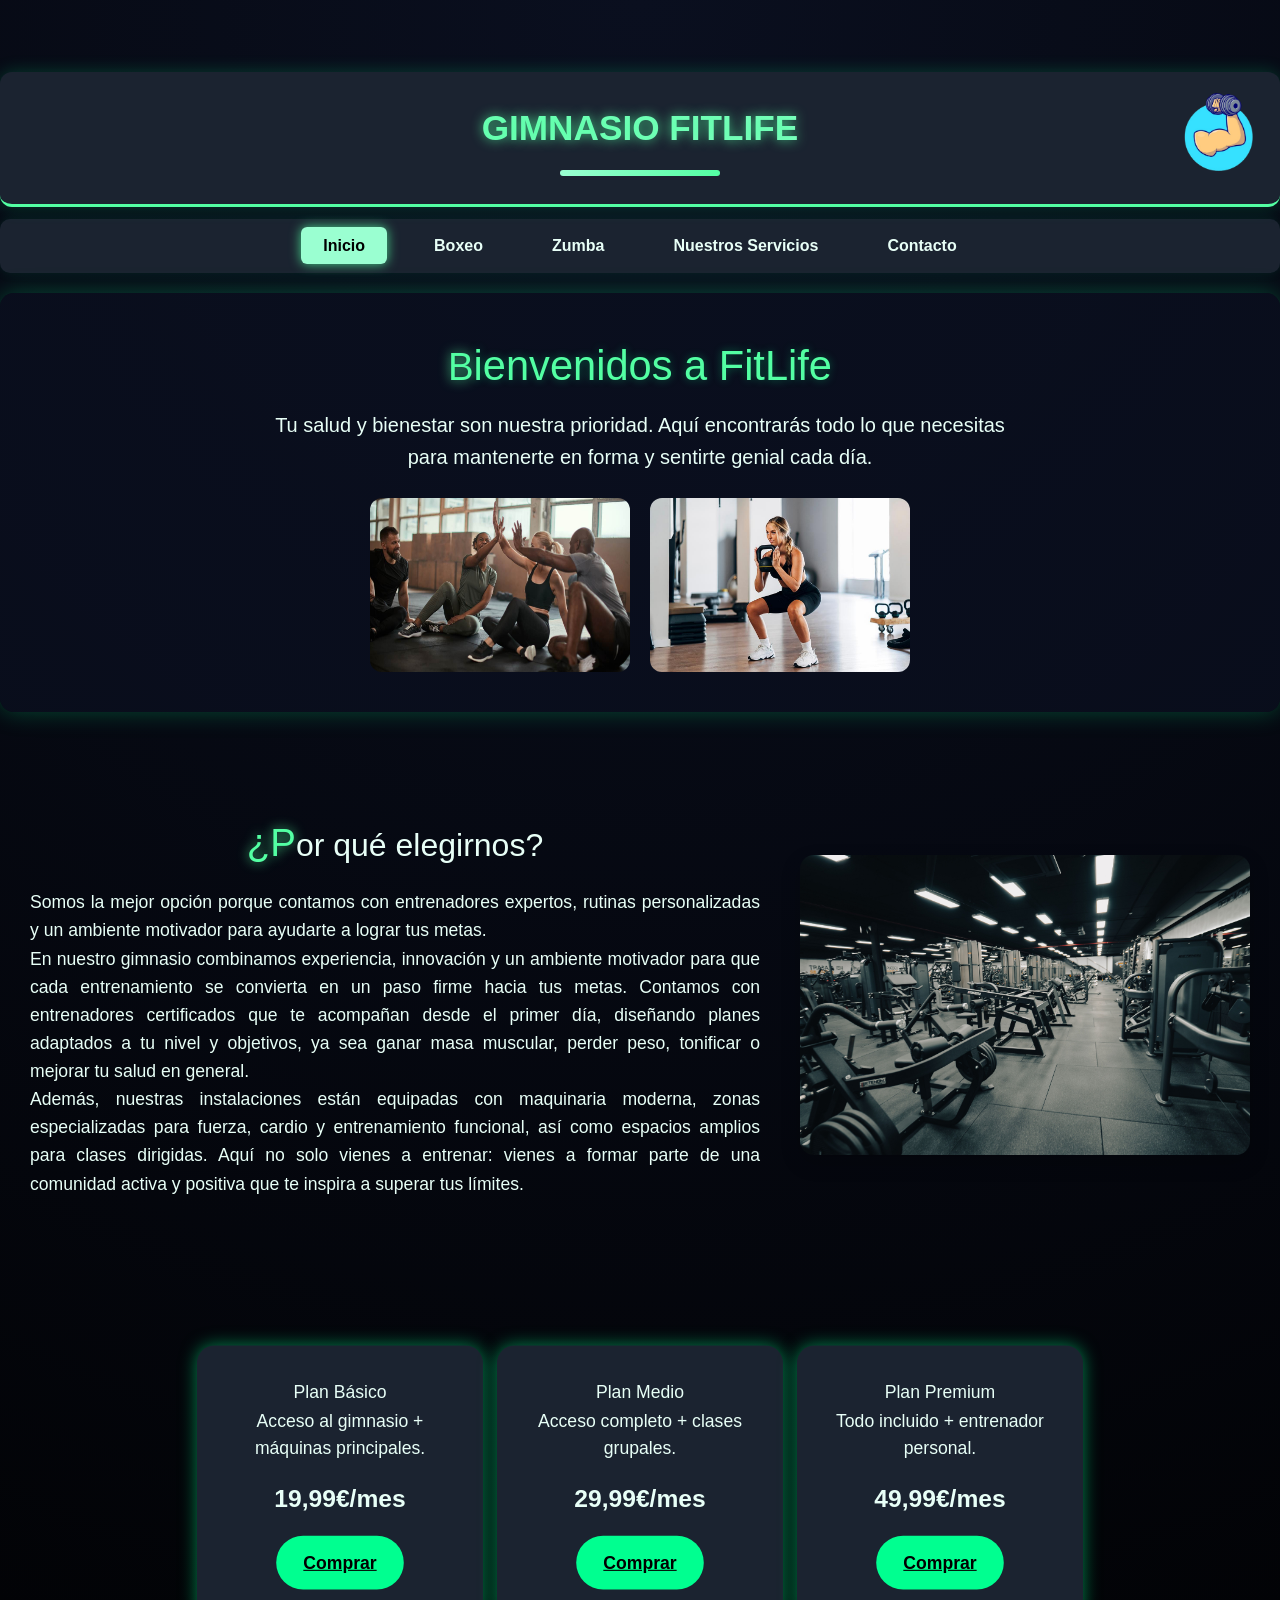
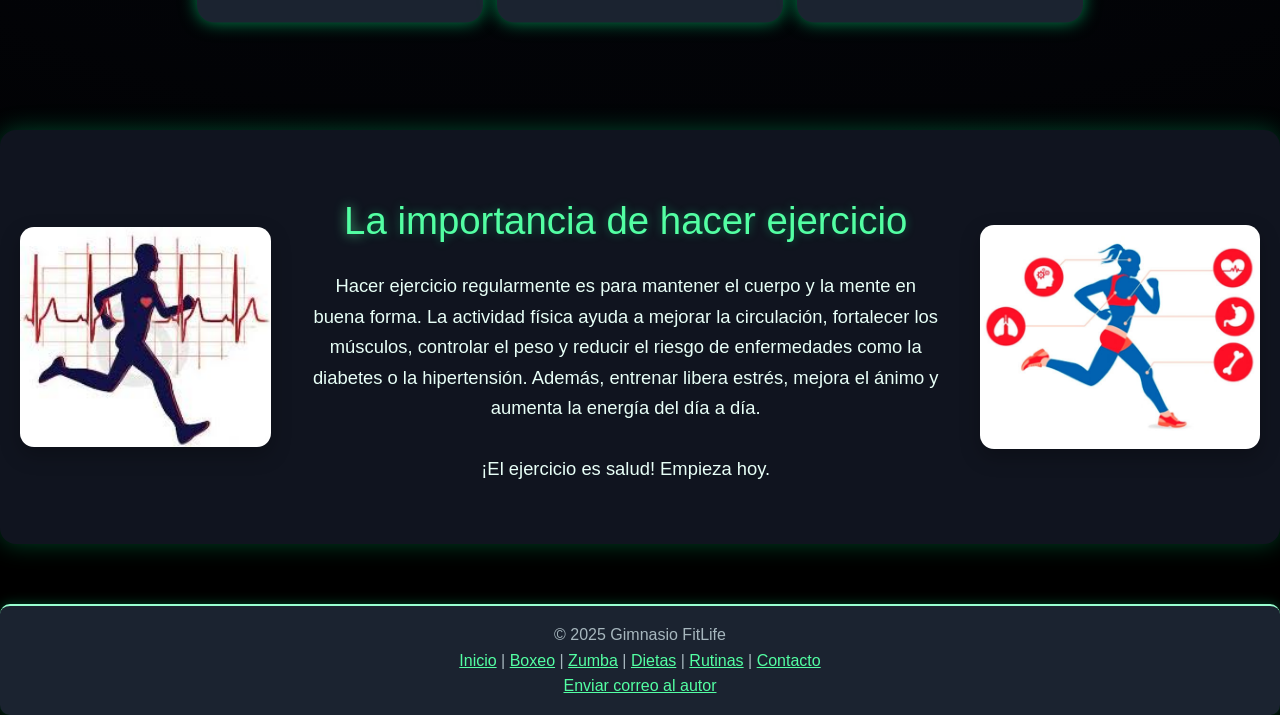
==== index.html @ 62bc2eea "otra vez el puto video" ====
<!DOCTYPE html>
<html lang="ca">

<head>
    <meta charset="UTF-8">
    <link rel="stylesheet" href="css/reset.css">
    <link rel="stylesheet" href="css/main.css">
    <link rel="stylesheet" href="css/paginaprincipal.css">
    <meta name="author" content="Equipo 3">
    <meta name="description" content="Gimnasio FitLife – Entrenamientos, dietas y contacto">
    <meta name="keywords" content="gimnasio, boxeo, zumba, dietas, rutinas, fitness">
    <meta name="viewport" content="width=device-width, initial-scale=1.0">
    <title>FitLife – INICIO</title>

</head>

<body>
    <div id="wrapper"></div>

    <header id="header">
        <img src="./img/logo.png" id="logo" alt="logo gimnasio">
        <h1>Gimnasio FitLife</h1>
    </header>
    </header>
    <nav id="main-nav">
        <ul>
            <li><a class="active" href="index.html">Inicio</a></li>
            <li><a href="./html/Anuarbotseo.html">Boxeo</a></li>
            <li><a href="./html/zumba.html">Zumba</a></li>
            <li><a href="./html/dietas.html">Nuestros Servicios</a></li>
            <li><a href="./html/contacto.html">Contacto</a></li>
        </ul>
    </nav>
    <main id="contenido">
        <main id="contenido">

    <!-- =========================
         1. Bienvenida
    ========================= -->
    <section id="bienvenida">
        <h2>Bienvenidos a <em>FitLife</em></h2>
        <p><strong>Tu salud y bienestar</strong> son nuestra prioridad. Aquí encontrarás todo lo que necesitas para mantenerte en forma y sentirte genial cada día.</p>
        <div class="imagenes-bienvenida">
            <img src="./img/bienvenida1.jpg" alt="Entrenamiento en grupo" class="img-destacada">
            <img src="./img/bienvenida2.jpg" alt="Entrenamiento personal">
        </div>
    </section>

    <!-- =========================
         2. Por qué nosotros
    ========================= -->
    <section class="nosotros">
    <div class="texto-nosotros">
        <h2>¿Por qué elegirnos?</h2>
        <p>Somos la mejor opción porque contamos con entrenadores expertos, rutinas personalizadas y un ambiente motivador para ayudarte a lograr tus metas. <br>

        En nuestro gimnasio combinamos experiencia, innovación y un ambiente motivador para que cada entrenamiento se convierta en un paso firme hacia tus metas. Contamos con entrenadores certificados que te acompañan desde el primer día, diseñando planes adaptados a tu nivel y objetivos, ya sea ganar masa muscular, perder peso, tonificar o mejorar tu salud en general. <br>

Además, nuestras instalaciones están equipadas con maquinaria moderna, zonas especializadas para fuerza, cardio y entrenamiento funcional, así como espacios amplios para clases dirigidas. Aquí no solo vienes a entrenar: vienes a formar parte de una comunidad activa y positiva que te inspira a superar tus límites.</p>
    </div>

    <img src="./img/images.jpeg" alt="Nosotros" class="img-nosotros">
    </section>


    <!-- =========================
         3. Planes de suscripción
    ========================= -->
    <section class="planes">
    <div class="plan">
        <h3>Plan Básico</h3>
        <p>Acceso al gimnasio + máquinas principales.</p>
        <span class="precio">19,99€/mes</span>
        <a href="./html/contacto.html" class="btn-comprar">Comprar</a>
    </div>

    <div class="plan">
        <h3>Plan Medio</h3>
        <p>Acceso completo + clases grupales.</p>
        <span class="precio">29,99€/mes</span>
        <a href="./html/contacto.html" class="btn-comprar">Comprar</a>
    </div>

    <div class="plan">
        <h3>Plan Premium</h3>
        <p>Todo incluido + entrenador personal.</p>
        <span class="precio">49,99€/mes</span>
        <a href="./html/contacto.html" class="btn-comprar">Comprar</a>

    </div>
</section>


    <!-- =========================
         4. Importancia de hacer ejercicio
    ========================= -->
<section id="importancia-ejercicio">

    <img src="./img/salud.jpeg" alt="Ejercicio lado izquierdo" class="img-ejercicio">

    <div class="contenedor-importancia">
        <div class="texto-importancia">
            <h2>La importancia de hacer ejercicio</h2>
            <p>Hacer ejercicio regularmente es <strong>para mantener el cuerpo y la mente en buena forma.</strong> La actividad física ayuda a mejorar la circulación, fortalecer los músculos, controlar el peso y reducir el riesgo de enfermedades como la diabetes o la hipertensión. Además, entrenar libera estrés, mejora el ánimo y aumenta la energía del día a día.<br><br><strong>¡El ejercicio es salud! Empieza hoy.</strong></p>
        </div>
    </div>

    <!-- SEGUNDA IMAGEN QUE TÚ AGREGARÁS -->
    <img src="./img/salud2.jpg" alt="Ejercicio lado derecho" class="img-ejercicio-2">

</section>


</main>


        <!-- AQUÍ VA EL CONTENIDO DE CADA PÁGINA -->
    </main>
    <footer id="footer">
    <p>© 2025 Gimnasio FitLife</p>

    <div id="footer-nav">
        <a href="../index.html">Inicio</a> |
        <a href="../Anuarbotseo.html">Boxeo</a> |
        <a href="zumba.html">Zumba</a> |
        <a href="dietas.html">Dietas</a> |
        <a href="rutinas.html">Rutinas</a> |
        <a href="contacto.html">Contacto</a>
    </div>

    <a href="mailto:fitlife@gym.com">Enviar correo al autor</a>
</footer>
</body>

</html>
---- css/main.css ----
/* ======================================================
   main.css - Estilos globales para index y páginas extra
   ====================================================== */

/* ============================
   PALETA DE COLORES NEÓN OSCURO
   ============================ */
:root {
  --dark-1: #0A0F1F;      /* Fondo principal */
  --dark-2: #1B2330;      /* Paneles, header, nav */
  --accent: #00FF90;      /* Verde neón */
  --accent-soft: #00CC73; /* Verde suave */
  --text-light: #E8F1F2;  /* Texto claro */
  --text-soft: #A7B7BE;   /* Subtítulos */
  --shadow-neon: 0 0 12px #00FF90;
}

/* ============================
   ESTILO GENERAL DEL BODY
   ============================ */
body {
  font-family: Arial, sans-serif;
  background: radial-gradient(circle at top, var(--dark-1) 0%, #000 90%);
  color: var(--text-light);
  line-height: 1.6;
  animation: fadeInPage 0.9s ease;
}

@keyframes fadeInPage {
  from { opacity: 0; transform: translateY(8px); }
  to   { opacity: 1; transform: translateY(0); }
}

#wrapper {
  width: 90%;
  max-width: 1100px;
  margin: 28px auto;
  padding: 8px;
}

/* ============================
   HEADER
   ============================ */
#header {
  background: var(--dark-2);
  padding: 28px;
  border-radius: 12px;
  position: relative;
  text-align: center;
  border-bottom: 3px solid var(--accent);
  box-shadow: 0 0 18px rgba(0,255,144,0.2);
}

#header h1 {
  font-size: 2.2rem;
  font-weight: 900;
  text-transform: uppercase;
  background: linear-gradient(90deg, var(--accent), var(--accent-soft));
  background-clip: text;
  -webkit-text-fill-color: transparent;
  text-shadow: var(--shadow-neon);
}

#header h1::after {
  content: "";
  display: block;
  width: 160px;
  height: 6px;
  margin: 14px auto 0;
  background: linear-gradient(90deg, var(--accent-soft), var(--accent));
  border-radius: 4px;
}

#logo {
  width: 90px;
  position: absolute;
  right: 20px;
  top: 20px;
  transition: 0.25s ease;
}

#logo:hover { transform: scale(1.05); }

/* ============================
   MENÚ (Nav)
   ============================ */
#main-nav ul {
  list-style: none;
  display: flex;
  justify-content: center;
  gap: 25px;
  padding: 14px;
  background: var(--dark-2);
  border-radius: 10px;
  margin-top: 20px;
  box-shadow: 0 0 12px rgba(0,255,144,0.1);
}

#main-nav a {
  text-decoration: none;
  color: var(--text-light);
  padding: 10px 22px;
  border-radius: 6px;
  font-weight: bold;
  transition: 0.25s ease;
}

#main-nav a:hover {
  background: var(--accent);
  color: #000;
  box-shadow: var(--shadow-neon);
}

#main-nav .active {
  background: var(--accent-soft);
  color: black;
}


/* ============================
   MENÚ DE NAVEGACIÓN
   ============================ */
#main-nav ul {
  list-style: none;
  display: flex;
  justify-content: center;
  gap: 25px;
  padding: 14px;
  margin-top: 12px;
  background: var(--dark-2);
  border-radius: 10px;
  box-shadow: 0 0 12px rgba(0,255,144,0.1);
}

#main-nav a {
  text-decoration: none;
  color: var(--text-light);
  font-weight: bold;
  padding: 10px 22px;
  border-radius: 6px;
  transition: 0.3s;
}

#main-nav a:hover {
  background: var(--accent);
  color: #000;
  box-shadow: var(--shadow-neon);
}

#main-nav .active {
  background: var(--accent-soft);
  color: black;
  box-shadow: var(--shadow-neon);
}

/* ============================
   TABLAS (SI SE USAN)
   ============================ */
table {
  width: 100%;
  margin-top: 20px;
  border-collapse: collapse;
  background: rgba(255,255,255,0.05);
  border: 1px solid var(--accent-soft);
  color: var(--text-light);
}

th {
  background: var(--accent-soft);
  color: black;
  padding: 10px;
}

td {
  padding: 10px;
  border-bottom: 1px solid rgba(255,255,255,0.15);
}

tbody tr:hover {
  background: rgba(0,255,144,0.1);
}

/* ============================
   FOOTER
   ============================ */
#footer {
  background: var(--dark-2);
  padding: 16px;
  margin-top: 30px;
  border-radius: 10px;
  text-align: center;
  color: var(--text-soft);
  border-top: 2px solid var(--accent-soft);
  box-shadow: 0 0 12px rgba(0,255,144,0.25);
}

#footer a {
  color: var(--accent);
}

#footer a:hover {
  color: var(--accent-soft);
  text-shadow: var(--shadow-neon);
}

/* ============================
   RESPONSIVE
   ============================ */
@media (max-width: 900px) {
  #logo {
    position: static;
    margin: 0 auto 12px;
  }

  #main-nav ul {
    flex-wrap: wrap;
  }
}

:root {
  --accent: #53ffa3;        /* verde neón */
  --accent-soft: #9affd1;   /* verde suave */
  --blue-neon: #6bc5ff;     /* azul neón NUEVO */
  --blue-neon-soft: #9edcff; /* azul suave NUEVO */
  --text-light: #e8fff7;
  --shadow-neon: 0 0 12px rgba(83,255,163,0.8);
}
---- css/paginaprincipal.css ----
/* ======================================================
   paginaprincipal.css - Estilos específicos de la página
   ====================================================== */

/* ==========================
   FUENTES ADICIONALES
   ========================== */
@font-face {
  font-family: "GymFontBold";
  src: url("../fonts/GymFont-Bold.woff2") format("woff2");
  font-weight: bold;
  font-display: swap;
}

@font-face {
  font-family: "GymFontItalic";
  src: url("../fonts/GymFont-Italic.woff2") format("woff2");
  font-style: italic;
  font-display: swap;
}

/* ======================================================
   SECCIÓN BIENVENIDA
   ====================================================== */

#bienvenida {
  margin-top: 20px;
  padding: 40px 20px;
  border-radius: 14px;
  text-align: center;

  /* Fondo semi-trans oscuro + imagen encima */
  background:
      linear-gradient(rgba(10,15,31,0.75), rgba(10,15,31,0.75)),
      url('../img/bienvenida-bg.jpg') center/cover;

  box-shadow: 0 0 25px rgba(0,255,144,0.25);
  transition: transform .4s ease, box-shadow .4s ease;
}

#bienvenida:hover {
  transform: scale(1.015);
  box-shadow: 0 0 35px rgba(0,255,144,0.35);
}

#bienvenida h2 {
  font-family: "GymFontBold", sans-serif;
  font-size: 2.6rem;
  color: var(--accent);
  margin-bottom: 10px;
  text-shadow: 0 0 8px rgba(0,255,144,0.35);
}

#bienvenida p {
  font-size: 1.25rem;
  color: var(--text-light);
  max-width: 750px;
  margin: auto;
}

/* IMÁGENES */
.imagenes-bienvenida {
  display: flex;
  justify-content: center;
  gap: 20px;
  margin-top: 25px;
  flex-wrap: wrap;
}

.imagenes-bienvenida img {
  width: 260px;
  border-radius: 12px;
  transition: transform .3s ease, box-shadow .3s ease;
}

.imagenes-bienvenida img:hover {
  transform: scale(1.08);
  box-shadow: 0 0 18px rgba(0,255,144,0.35);
}

/* ======================================================
   POR QUÉ NOSOTROS
   ====================================================== */

.nosotros {
  display: flex;
  align-items: center;         /* Centra verticalmente texto + imagen */
  justify-content: center;
  gap: 40px;                   /* Espacio entre texto e imagen */
  padding: 60px 0;             /* Márgenes arriba y abajo */
  margin: 40px 0;              /* Márgenes exteriores */
}

.img-nosotros {
  flex: 1 1 350px;
  max-width: 450px;
  border-radius: 14px;
  margin-right: 30px;          /* Empuja la imagen más a la derecha */
  box-shadow: 0 8px 20px rgba(0,0,0,0.20); /* Sombra elegante */
  transition: transform .3s ease, box-shadow .3s ease;
}

.img-nosotros:hover {
  transform: scale(1.05);
  box-shadow: 0 10px 30px rgba(0,255,144,0.35); /* Glow verde al hover */
}

.texto-nosotros h2{
  text-align: center;
}
.texto-nosotros {
  flex: 1 1 350px;
  text-align: justify;          /* Texto centrado */
  margin-left: 30px;           /* Se separa de la imagen */
}

.texto-nosotros h2 {
  font-size: 2rem;
  margin-bottom: 15px;
}

.texto-nosotros p {
  font-size: 1.1rem;
  line-height: 1.6;
}



/* ======================================================
   PLANES DE SUSCRIPCIÓN
   ====================================================== */

/* CONTENEDOR DE PLANES */
.planes {
  display: flex;
  justify-content: center;
  gap: 40px;
  padding: 60px 0;
}

/* CADA TARJETA DE PLAN */
.plan {
  background: #1B2330;
  padding: 30px;
  width: 260px;
  border-radius: 16px;
  text-align: center;
  box-shadow: 0 6px 22px rgba(0,0,0,0.15);
  transform: scale(1.1);
  box-shadow: 0 0 15px rgba(0,255,144,0.5);
}
  
/* PRECIO */
.plan .precio {
  display: block;
  font-size: 1.4rem;
  font-weight: bold;
  margin: 15px 0;
}

/* BOTÓN */
.btn-comprar {
  display: inline-block;
  padding: 12px 25px;
  font-size: 1rem;
  background: rgb(0, 255, 144);
  color: #000;
  font-weight: bold;
  border: none;
  border-radius: 50px;
  cursor: pointer;
  transition: .3s ease;
  animation: crecer 3s infinite ease-in-out;

}

@keyframes crecer {
  0%   { transform: scale(1); }
  50%  { transform: scale(1.25); }  /* Esto hace que crezca aprox 100px */
  100% { transform: scale(1); }
}

/* RESPONSIVE */
@media (max-width: 768px) {
  .planes {
    flex-direction: column;
    align-items: center;
  }
}


/* ======================================================
   PSEUDOELEMENTOS
   ====================================================== */

h2::first-letter {
  font-size: 2.4rem;
  color: var(--accent);
  text-shadow: var(--shadow-neon);
}

/* ======================================================
   RESPONSIVE
   ====================================================== */

@media (max-width: 900px) {

  #por-que-nosotros {
    flex-direction: column;
    text-align: center;
  }

  .imagenes-bienvenida img {
    width: 85%;
  }

  .img-nosotros {
    width: 85%;
  }
}
/* ======================================================
   SECCIÓN IMPORTANCIA DEL EJERCICIO
   ====================================================== */

#importancia-ejercicio {
  padding: 60px 20px;
  margin: 60px 0;
  border-radius: 16px;

  display: flex;
  align-items: center;
  justify-content: center;
  gap: 40px;

  background: #10141F; /* Fondo estilo tus otras secciones */
  box-shadow: 0 0 25px rgba(0,255,144,0.25);
  transition: transform .35s ease, box-shadow .35s ease;
}

#importancia-ejercicio:hover {
  transform: scale(1.01);
  box-shadow: 0 0 35px rgba(0,255,144,0.35);
}

/* =============================
   TEXTO CENTRADO EN EL MEDIO
   ============================= */
#importancia-ejercicio {
  padding: 60px 20px;
  margin: 60px 0;
  border-radius: 16px;

  display: flex;
  align-items: center;
  justify-content: center;
  gap: 40px;

  background: #10141F; /* Fondo estilo tus otras secciones */
  box-shadow: 0 0 25px rgba(0,255,144,0.25);
  transition: transform .35s ease, box-shadow .35s ease;
}

#importancia-ejercicio:hover {
  transform: scale(1.01);
  box-shadow: 0 0 35px rgba(0,255,144,0.35);
}

/* =============================
   TEXTO CENTRADO EN EL MEDIO
   ============================= */
#importancia-ejercicio h2 {
  font-family: "GymFontBold", sans-serif;
  font-size: 2.4rem;
  text-align: center;
  color: var(--accent);
  margin-bottom: 20px;
  text-shadow: 0 0 10px rgba(0,255,144,0.35);
}

#importancia-ejercicio p {
  text-align: center;
  color: var(--text-light);
  font-size: 1.15rem;
  line-height: 1.65;
  max-width: 700px;

  /* Animación leve de aparición */
  opacity: 0;
  transform: translateY(15px);
  animation: aparecerTexto .8s ease forwards;
}

@keyframes aparecerTexto {
  to {
    opacity: 1;
    transform: translateY(0);
  }
}

/* =============================
   IMÁGENES A LOS DOS LADOS
   ============================= */

.img-ejercicio,
.img-ejercicio-2 {
  width: 280px;
  border-radius: 14px;
  box-shadow: 0 8px 20px rgba(0,0,0,0.25);
  transition: transform .35s ease, box-shadow .35s ease;
}

.img-ejercicio:hover,
.img-ejercicio-2:hover {
  transform: scale(1.06);
  box-shadow: 0 0 25px rgba(0,255,144,0.45);
}

/* Para que todo esté bien alineado */
.contenedor-importancia {
  display: flex;
  align-items: center;
  justify-content: center;
  gap: 40px;
}

/* =============================
   RESPONSIVE
   ============================= */
@media (max-width: 900px) {

  #importancia-ejercicio {
    flex-direction: column;
  }

  .contenedor-importancia {
    flex-direction: column;
  }

  .img-ejercicio,
  .img-ejercicio-2 {
    width: 70%;
  }
}
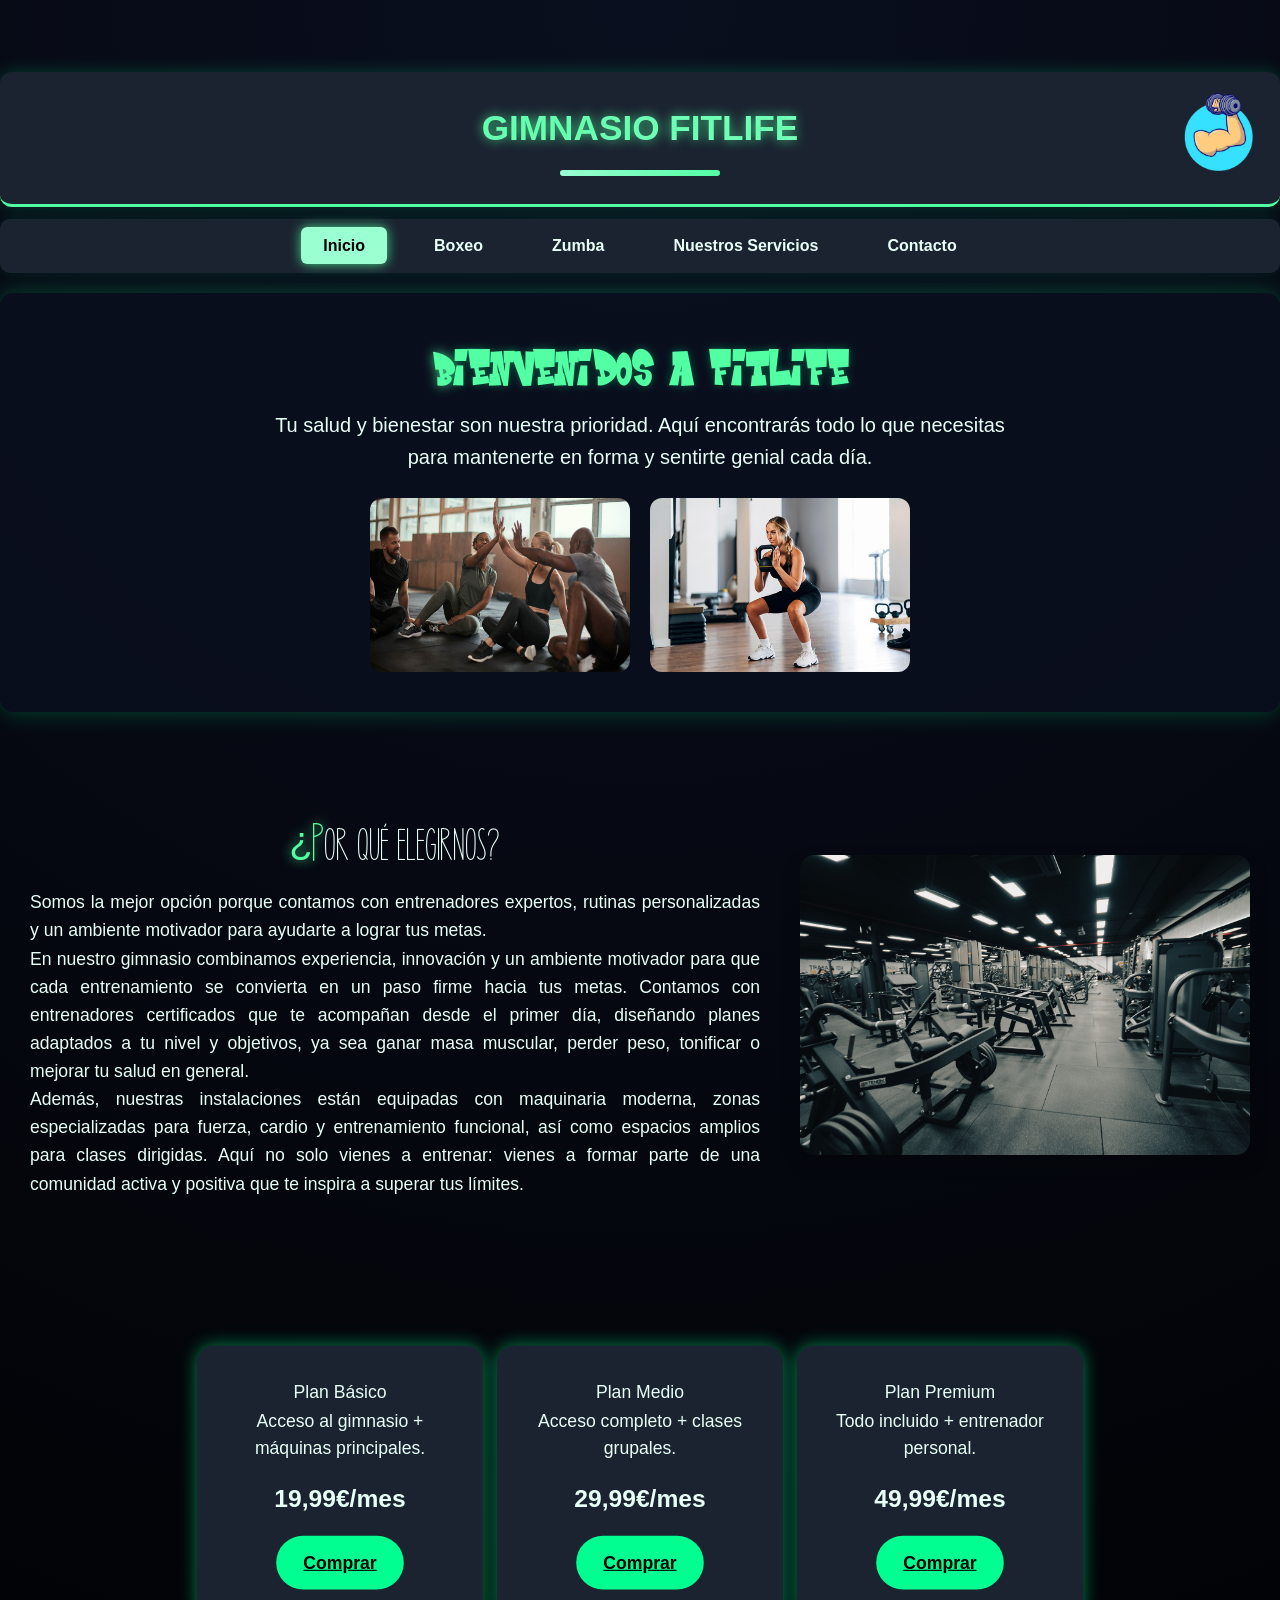
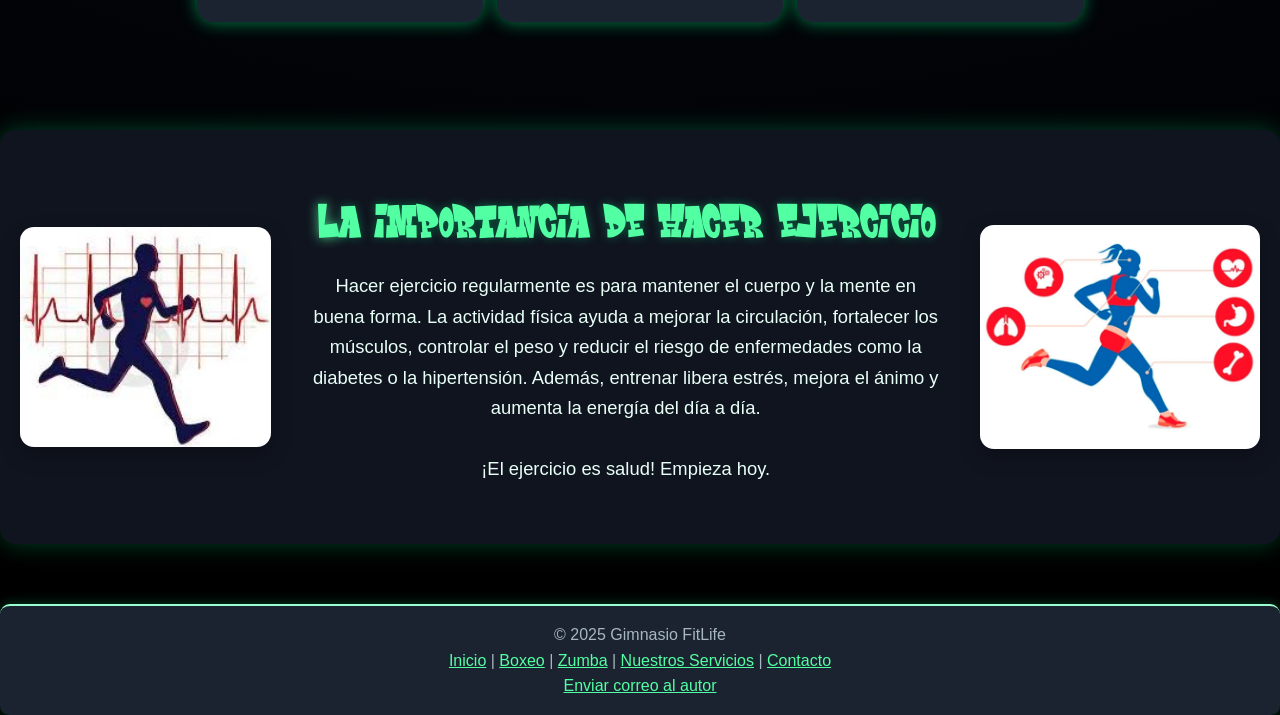
==== commit 537f4f34: "corregi errores en los links" ====
--- a/index.html
+++ b/index.html
@@ -120,12 +120,11 @@
     <p>© 2025 Gimnasio FitLife</p>
 
     <div id="footer-nav">
-        <a href="../index.html">Inicio</a> |
-        <a href="../Anuarbotseo.html">Boxeo</a> |
-        <a href="zumba.html">Zumba</a> |
-        <a href="dietas.html">Dietas</a> |
-        <a href="rutinas.html">Rutinas</a> |
-        <a href="contacto.html">Contacto</a>
+        <a href="./index.html">Inicio</a> |
+        <a href="./html/Anuarbotseo.html">Boxeo</a> |
+        <a href="./html/zumba.html">Zumba</a> |
+        <a href="./html/dietas.html">Nuestros Servicios</a> |
+        <a href="./html/contacto.html">Contacto</a>
     </div>
 
     <a href="mailto:fitlife@gym.com">Enviar correo al autor</a>
--- a/css/paginaprincipal.css
+++ b/css/paginaprincipal.css
@@ -1,5 +1,5 @@
 /* ======================================================
-   paginaprincipal.css - Estilos específicos de la página
+   julio - Estilos de la pagina de inicio
    ====================================================== */
 
 /* ==========================
@@ -7,15 +7,13 @@
    ========================== */
 @font-face {
   font-family: "GymFontBold";
-  src: url("../fonts/GymFont-Bold.woff2") format("woff2");
-  font-weight: bold;
+  src: url("../fonts/green-toxic-font/GreenToxic-1jR40.otf") format("opentype");
   font-display: swap;
 }
 
 @font-face {
   font-family: "GymFontItalic";
-  src: url("../fonts/GymFont-Italic.woff2") format("woff2");
-  font-style: italic;
+  src: url("../fonts/green-hostel-font/GreenHostel-2OLr3.otf") format("truetype");
   font-display: swap;
 }
 
@@ -84,34 +82,35 @@
 
 .nosotros {
   display: flex;
-  align-items: center;         /* Centra verticalmente texto + imagen */
-  justify-content: center;
-  gap: 40px;                   /* Espacio entre texto e imagen */
-  padding: 60px 0;             /* Márgenes arriba y abajo */
-  margin: 40px 0;              /* Márgenes exteriores */
+  align-items: center;         
+  justify-content: center;
+  gap: 40px;                   
+  padding: 60px 0;             
+  margin: 40px 0;             
 }
 
 .img-nosotros {
   flex: 1 1 350px;
   max-width: 450px;
   border-radius: 14px;
-  margin-right: 30px;          /* Empuja la imagen más a la derecha */
-  box-shadow: 0 8px 20px rgba(0,0,0,0.20); /* Sombra elegante */
+  margin-right: 30px;          
+  box-shadow: 0 8px 20px rgba(0,0,0,0.20); 
   transition: transform .3s ease, box-shadow .3s ease;
 }
 
 .img-nosotros:hover {
   transform: scale(1.05);
-  box-shadow: 0 10px 30px rgba(0,255,144,0.35); /* Glow verde al hover */
+  box-shadow: 0 10px 30px rgba(0,255,144,0.35); 
 }
 
 .texto-nosotros h2{
   text-align: center;
+  font-family: GymFontItalic, sans-serif;
 }
 .texto-nosotros {
   flex: 1 1 350px;
-  text-align: justify;          /* Texto centrado */
-  margin-left: 30px;           /* Se separa de la imagen */
+  text-align: justify;          
+  margin-left: 30px;           
 }
 
 .texto-nosotros h2 {
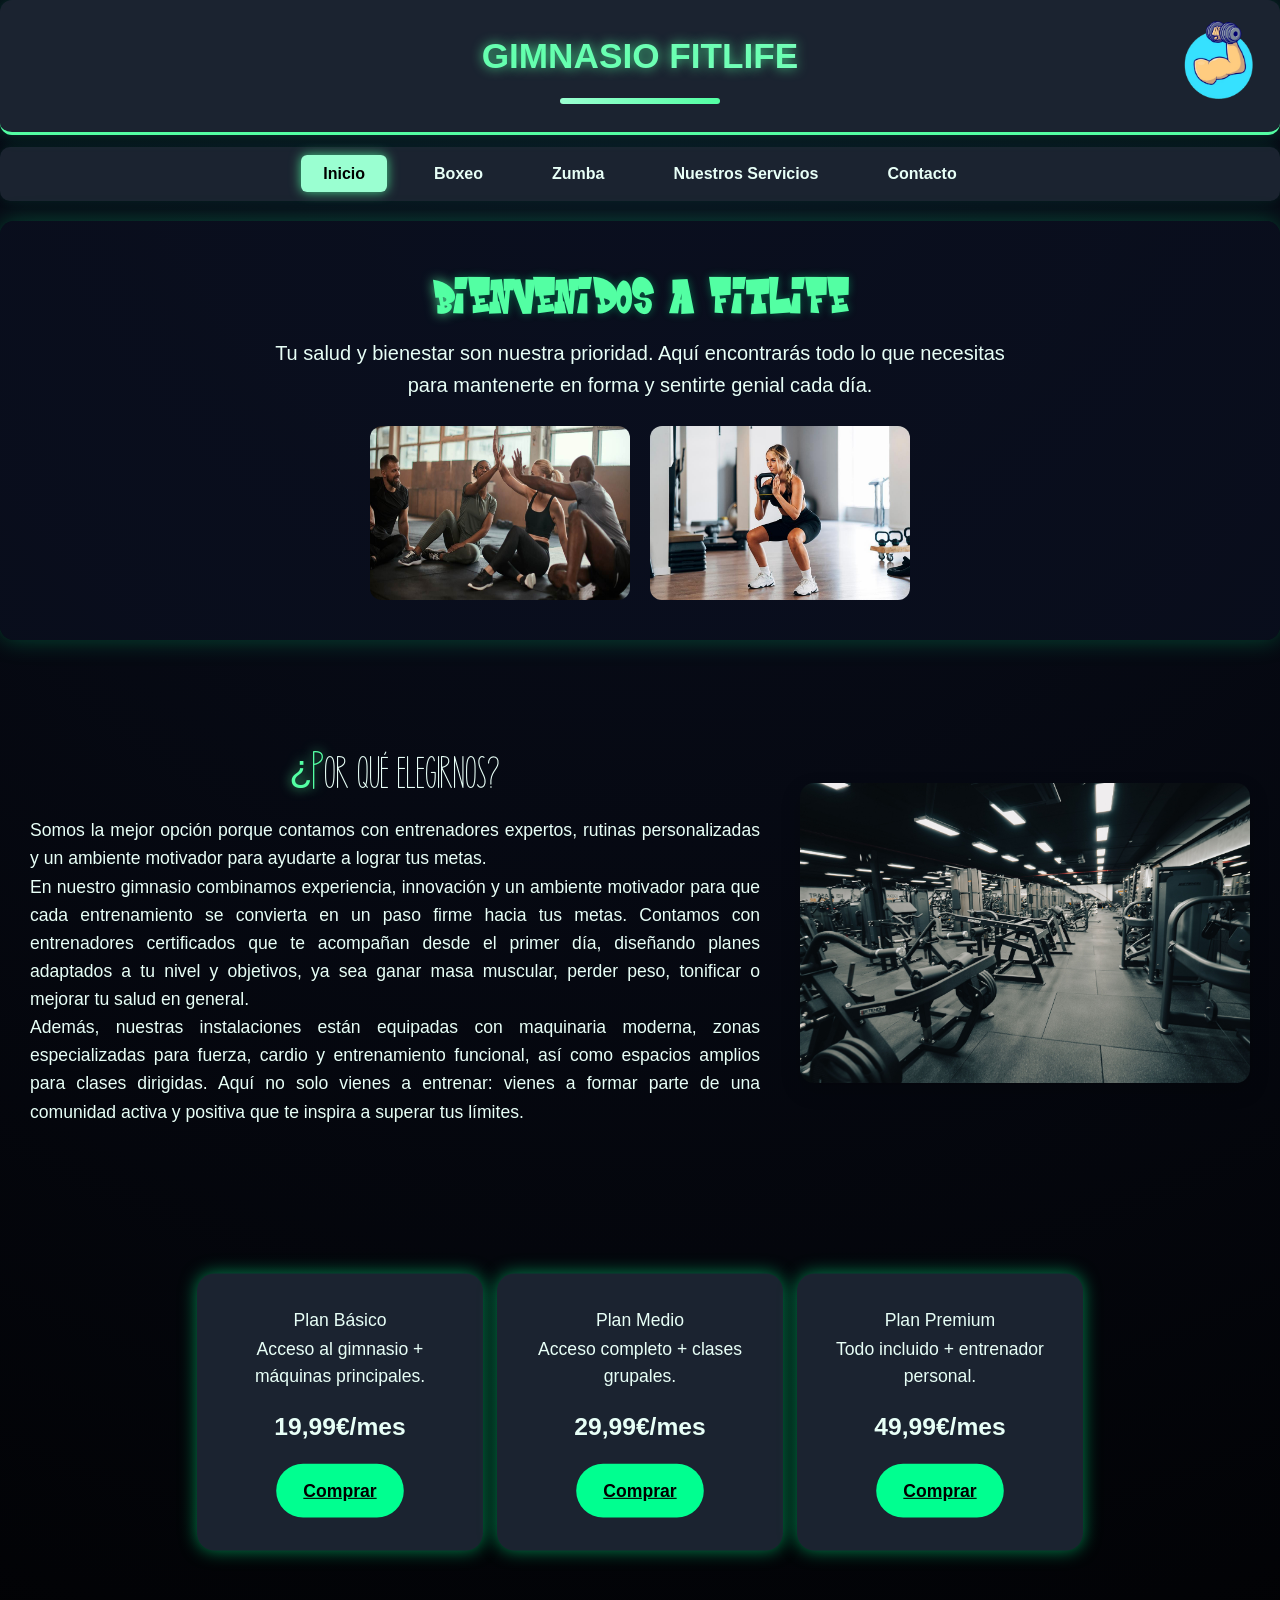
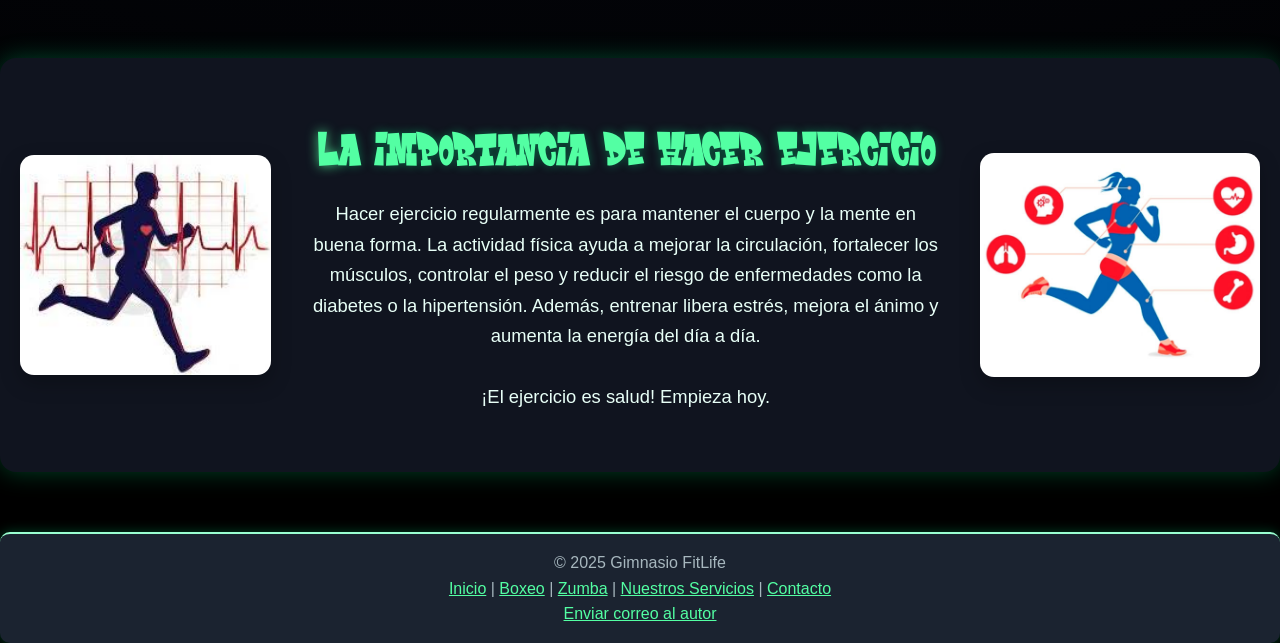
==== commit 0f30a7d7: "correciones" ====
--- a/index.html
+++ b/index.html
@@ -15,7 +15,7 @@
 </head>
 
 <body>
-    <div id="wrapper"></div>
+    <div id="wrapper">
 
     <header id="header">
         <img src="./img/logo.png" id="logo" alt="logo gimnasio">
@@ -128,6 +128,7 @@
     </div>
 
     <a href="mailto:fitlife@gym.com">Enviar correo al autor</a>
+    </div>
 </footer>
 </body>
 
--- a/css/main.css
+++ b/css/main.css
@@ -32,10 +32,7 @@
 }
 
 #wrapper {
-  width: 90%;
-  max-width: 1100px;
-  margin: 28px auto;
-  padding: 8px;
+  width: 100%;
 }
 
 /* ============================
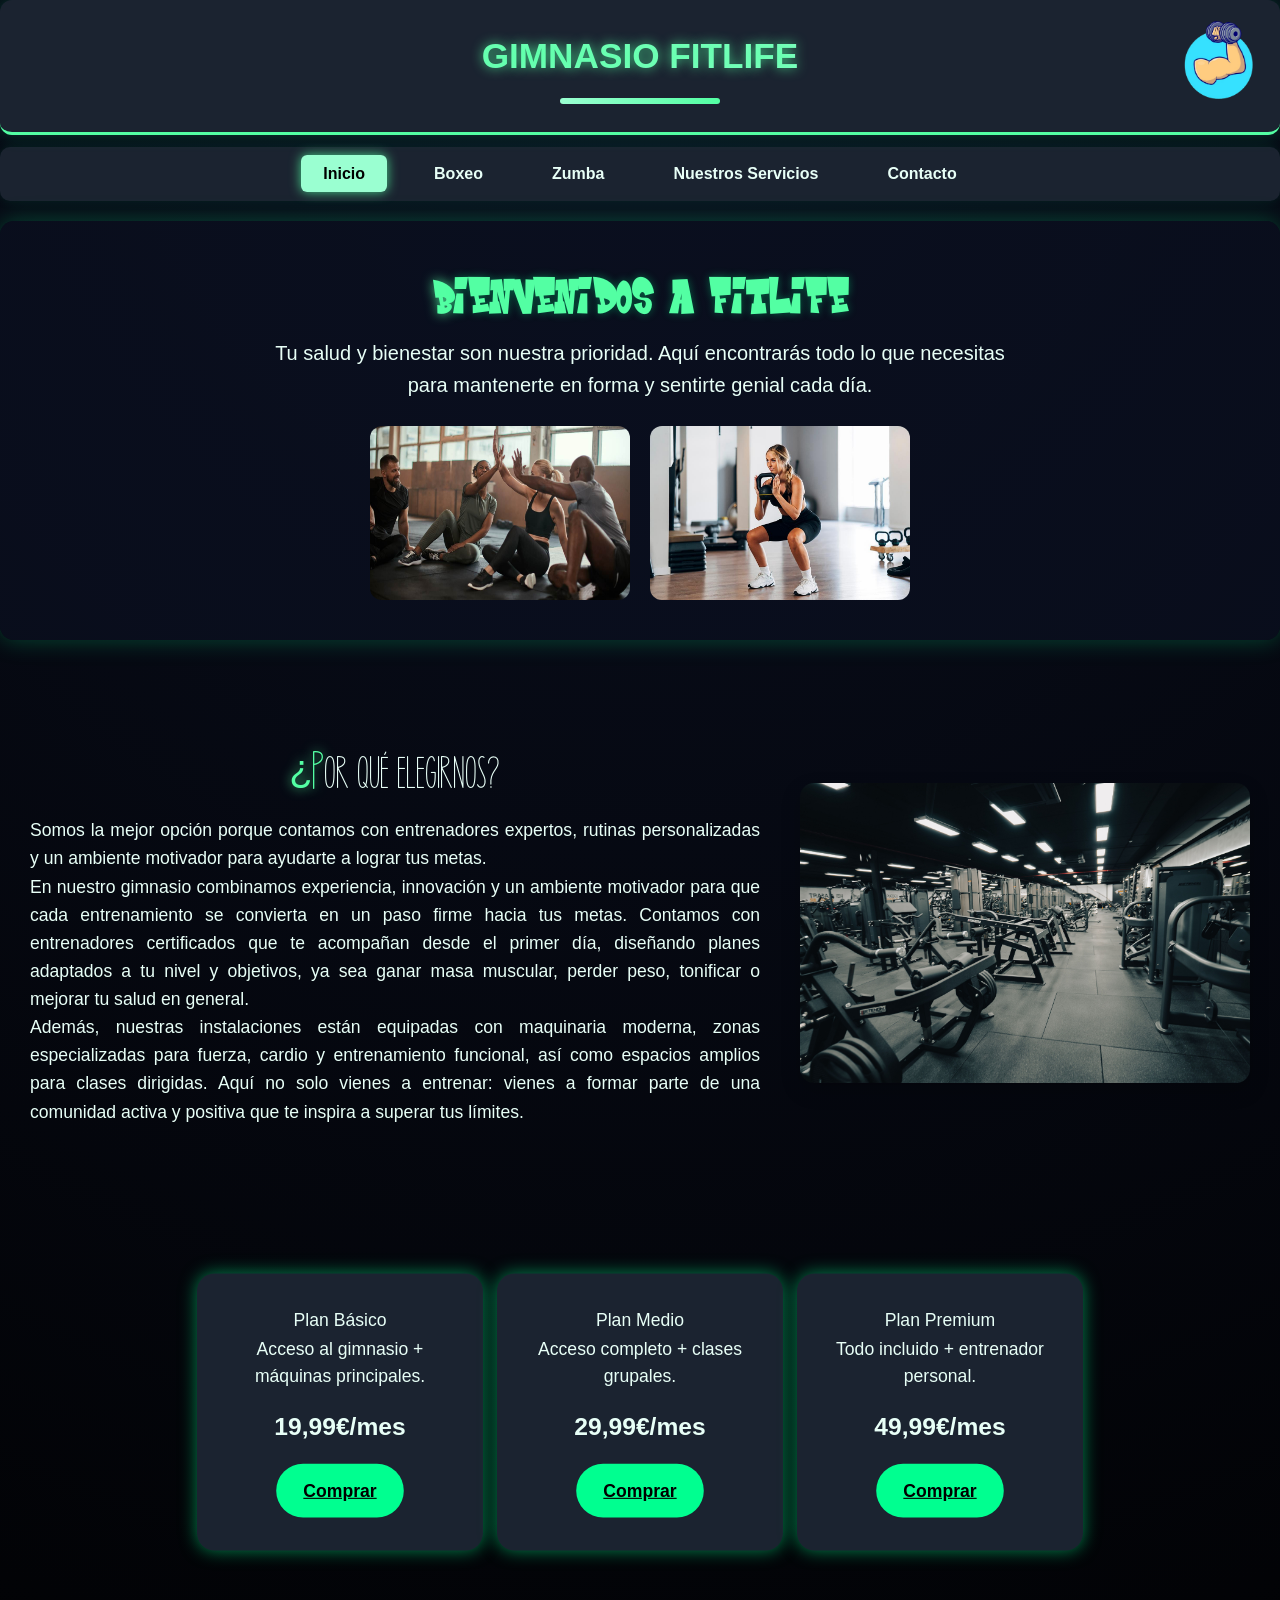
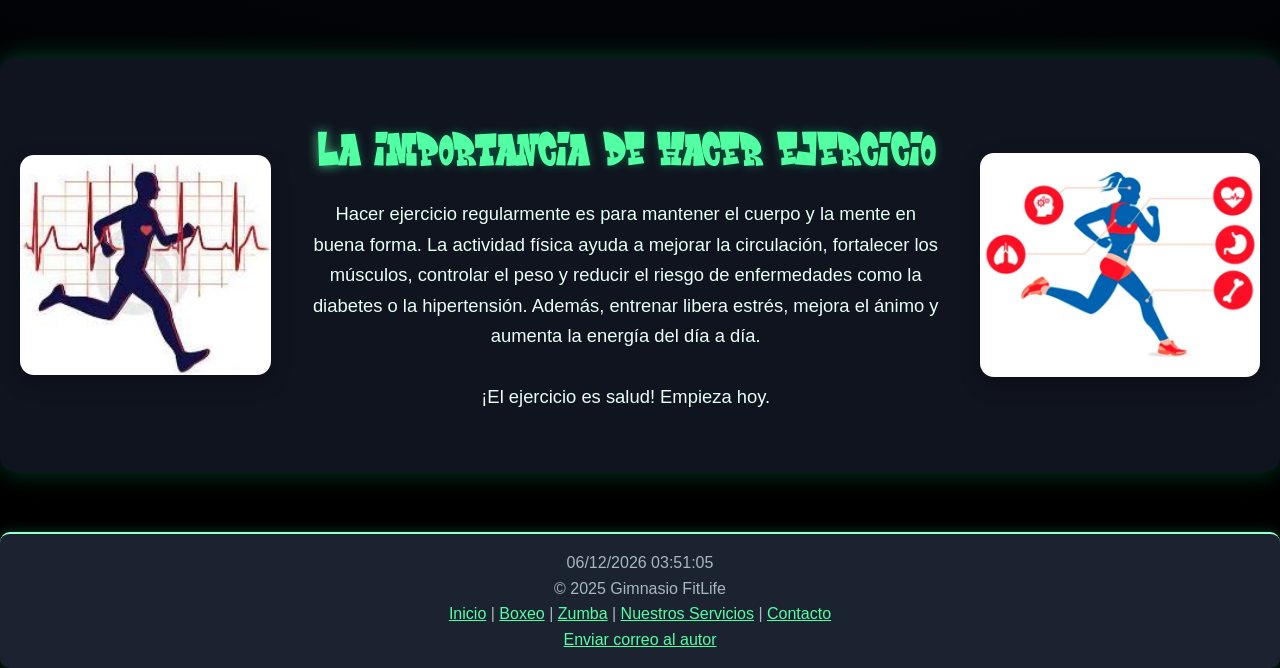
==== commit c6cc60d7: "añadir reloj, alerta y tooltip" ====
--- a/index.html
+++ b/index.html
@@ -7,10 +7,14 @@
     <link rel="stylesheet" href="css/main.css">
     <link rel="stylesheet" href="css/paginaprincipal.css">
     <meta name="author" content="Equipo 3">
+    <link rel="icon" type="image/x-icon" href="./img/favicon.ico">
     <meta name="description" content="Gimnasio FitLife – Entrenamientos, dietas y contacto">
     <meta name="keywords" content="gimnasio, boxeo, zumba, dietas, rutinas, fitness">
     <meta name="viewport" content="width=device-width, initial-scale=1.0">
     <title>FitLife – INICIO</title>
+    <script src="./js/reloj.js"></script>
+    <script src="./js/alerts.js"></script>
+    <script src="./js/tooltip.js"></script>
 
 </head>
 
@@ -21,7 +25,7 @@
         <img src="./img/logo.png" id="logo" alt="logo gimnasio">
         <h1>Gimnasio FitLife</h1>
     </header>
-    </header>
+
     <nav id="main-nav">
         <ul>
             <li><a class="active" href="index.html">Inicio</a></li>
@@ -32,7 +36,7 @@
         </ul>
     </nav>
     <main id="contenido">
-        <main id="contenido">
+        
 
     <!-- =========================
          1. Bienvenida
@@ -105,7 +109,6 @@
         </div>
     </div>
 
-    <!-- SEGUNDA IMAGEN QUE TÚ AGREGARÁS -->
     <img src="./img/salud2.jpg" alt="Ejercicio lado derecho" class="img-ejercicio-2">
 
 </section>
@@ -117,6 +120,12 @@
         <!-- AQUÍ VA EL CONTENIDO DE CADA PÁGINA -->
     </main>
     <footer id="footer">
+
+    <div id="reloj"></div>
+    <script src="./js/reloj.js"></script>
+    <script src="./js/alerts.js"></script>
+    <script src="./js/tooltip.js"></script>    
+
     <p>© 2025 Gimnasio FitLife</p>
 
     <div id="footer-nav">
--- a/css/main.css
+++ b/css/main.css
@@ -73,10 +73,15 @@
   position: absolute;
   right: 20px;
   top: 20px;
-  transition: 0.25s ease;
-}
-
-#logo:hover { transform: scale(1.05); }
+  animation: moverLogo 3s infinite ease-in-out;
+}
+
+@keyframes moverLogo {
+  0%   { transform: scale(1); }
+  50%  { transform: scale(1.25); }  /* Esto hace que crezca aprox 100px */
+  100% { transform: scale(1); }
+}
+
 
 /* ============================
    MENÚ (Nav)
--- a/css/paginaprincipal.css
+++ b/css/paginaprincipal.css
@@ -175,7 +175,7 @@
 
 @keyframes crecer {
   0%   { transform: scale(1); }
-  50%  { transform: scale(1.25); }  /* Esto hace que crezca aprox 100px */
+  50%  { transform: scale(1.25); }  
   100% { transform: scale(1); }
 }
 
@@ -231,7 +231,7 @@
   justify-content: center;
   gap: 40px;
 
-  background: #10141F; /* Fondo estilo tus otras secciones */
+  background: #10141F; 
   box-shadow: 0 0 25px rgba(0,255,144,0.25);
   transition: transform .35s ease, box-shadow .35s ease;
 }
@@ -254,7 +254,7 @@
   justify-content: center;
   gap: 40px;
 
-  background: #10141F; /* Fondo estilo tus otras secciones */
+  background: #10141F; 
   box-shadow: 0 0 25px rgba(0,255,144,0.25);
   transition: transform .35s ease, box-shadow .35s ease;
 }
@@ -283,7 +283,6 @@
   line-height: 1.65;
   max-width: 700px;
 
-  /* Animación leve de aparición */
   opacity: 0;
   transform: translateY(15px);
   animation: aparecerTexto .8s ease forwards;
@@ -314,7 +313,6 @@
   box-shadow: 0 0 25px rgba(0,255,144,0.45);
 }
 
-/* Para que todo esté bien alineado */
 .contenedor-importancia {
   display: flex;
   align-items: center;
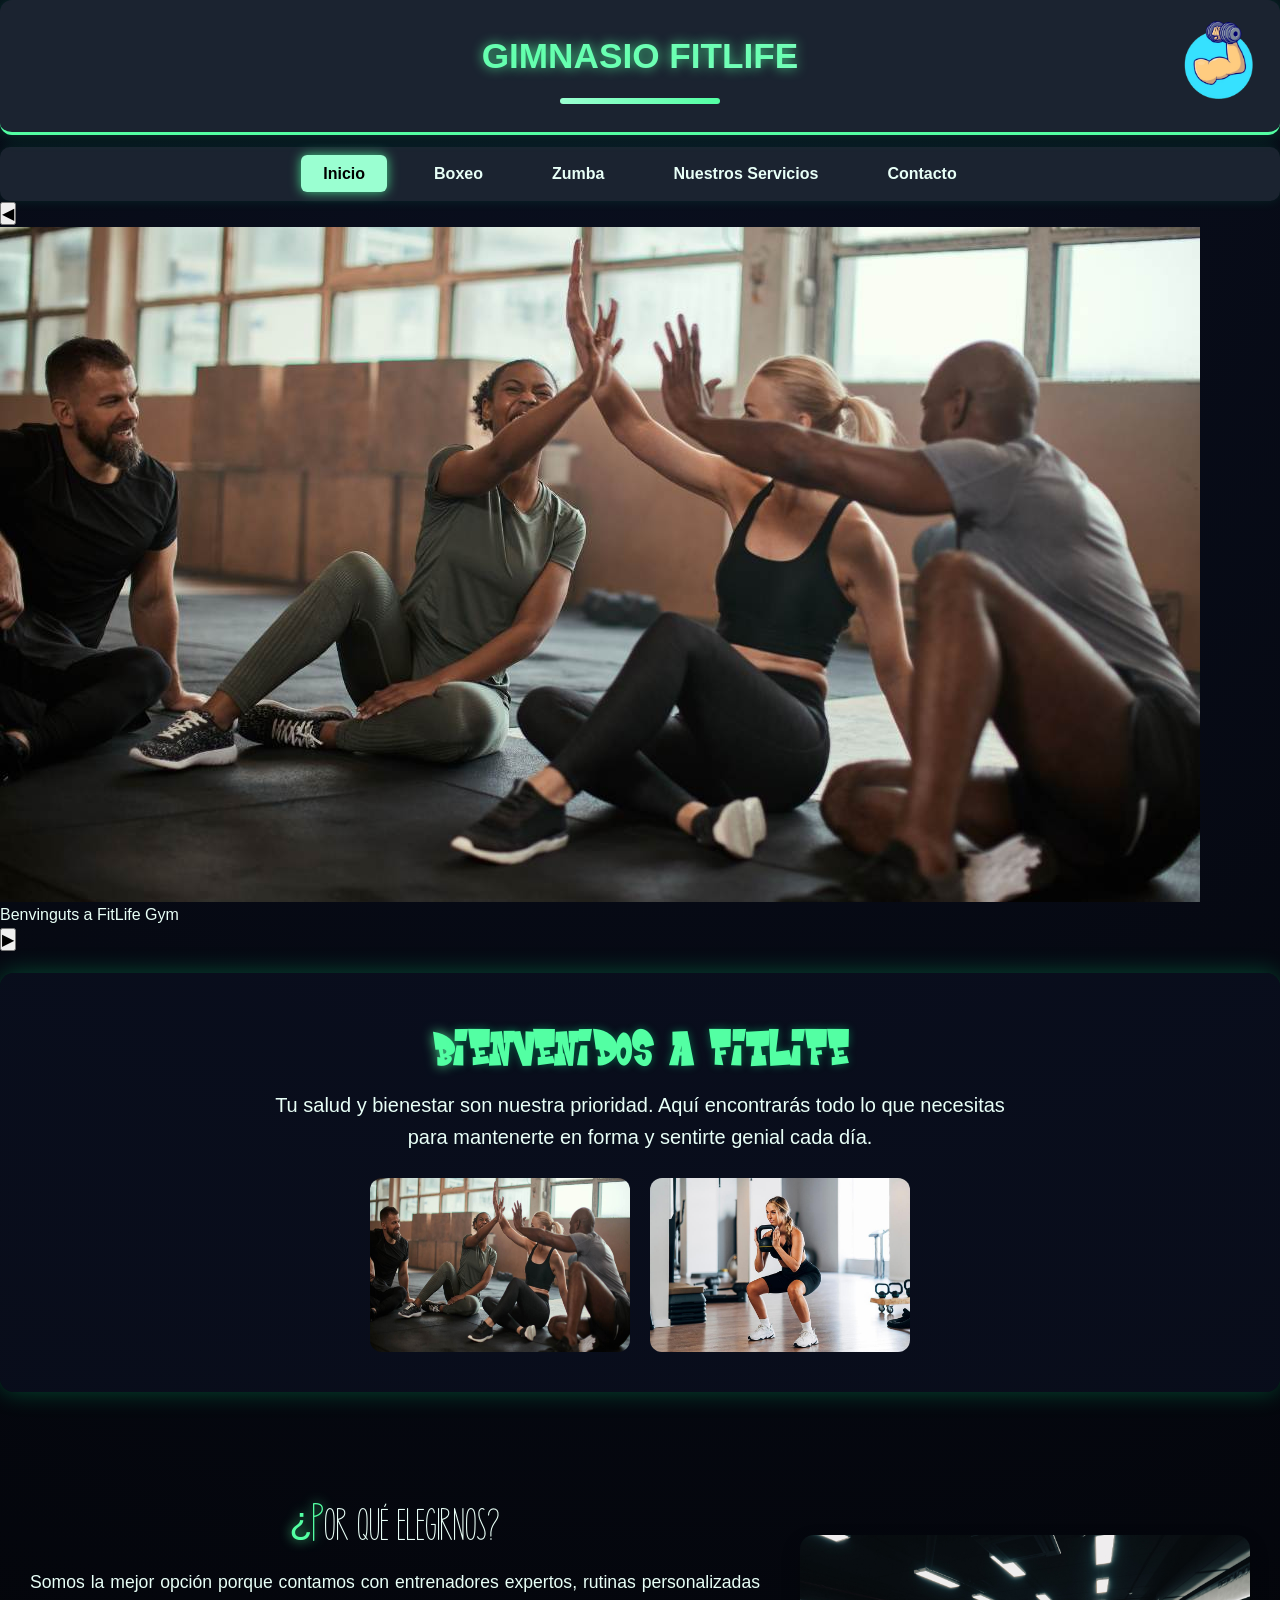
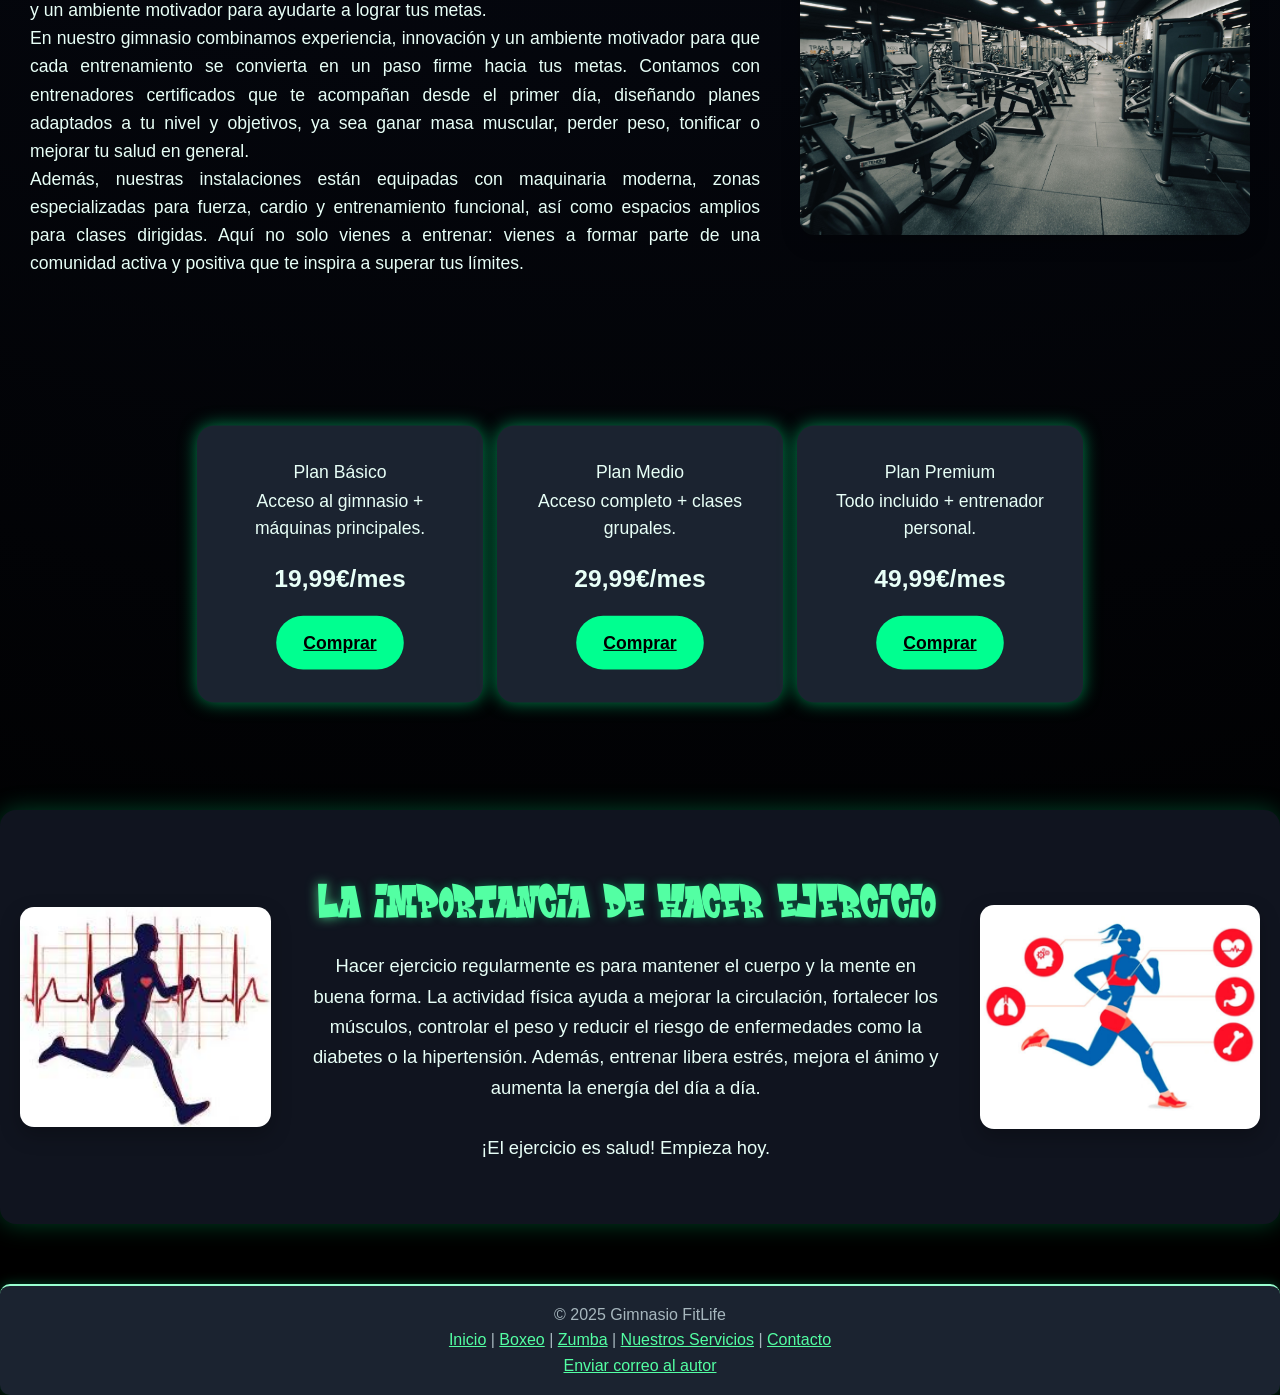
==== commit 433c1664: "Fase IV: afegir modal, banner, teclado, reloj i tooltip a totes les pagines; corregir bugs" ====
--- a/index.html
+++ b/index.html
@@ -13,8 +13,10 @@
     <meta name="viewport" content="width=device-width, initial-scale=1.0">
     <title>FitLife – INICIO</title>
     <script src="./js/reloj.js"></script>
-    <script src="./js/alerts.js"></script>
+    <script src="./js/alert.js"></script>
     <script src="./js/tooltip.js"></script>
+    <script src="./js/banner.js"></script>
+    <script src="./js/teclado.js"></script>
 
 </head>
 
@@ -28,15 +30,18 @@
 
     <nav id="main-nav">
         <ul>
-            <li><a class="active" href="index.html">Inicio</a></li>
-            <li><a href="./html/Anuarbotseo.html">Boxeo</a></li>
-            <li><a href="./html/zumba.html">Zumba</a></li>
-            <li><a href="./html/dietas.html">Nuestros Servicios</a></li>
-            <li><a href="./html/contacto.html">Contacto</a></li>
+            <li data-tooltip="Pàgina principal del gimnàs"><a class="active" href="index.html">Inicio</a></li>
+            <li data-tooltip="Classes de Boxeo per a tots els nivells"><a href="./html/Anuarbotseo.html">Boxeo</a></li>
+            <li data-tooltip="Classes de Zumba amb instructors experts"><a href="./html/zumba.html">Zumba</a></li>
+            <li data-tooltip="Plans de dieta i serveis nutricionals"><a href="./html/dietas.html">Nuestros Servicios</a></li>
+            <li data-tooltip="Envia'ns un missatge o consulta"><a href="./html/contacto.html">Contacto</a></li>
         </ul>
     </nav>
     <main id="contenido">
         
+
+    <!-- Banner amb imatges i textos -->
+    <div id="banner"></div>
 
     <!-- =========================
          1. Bienvenida
@@ -117,14 +122,9 @@
 </main>
 
 
-        <!-- AQUÍ VA EL CONTENIDO DE CADA PÁGINA -->
-    </main>
     <footer id="footer">
 
     <div id="reloj"></div>
-    <script src="./js/reloj.js"></script>
-    <script src="./js/alerts.js"></script>
-    <script src="./js/tooltip.js"></script>    
 
     <p>© 2025 Gimnasio FitLife</p>
 
